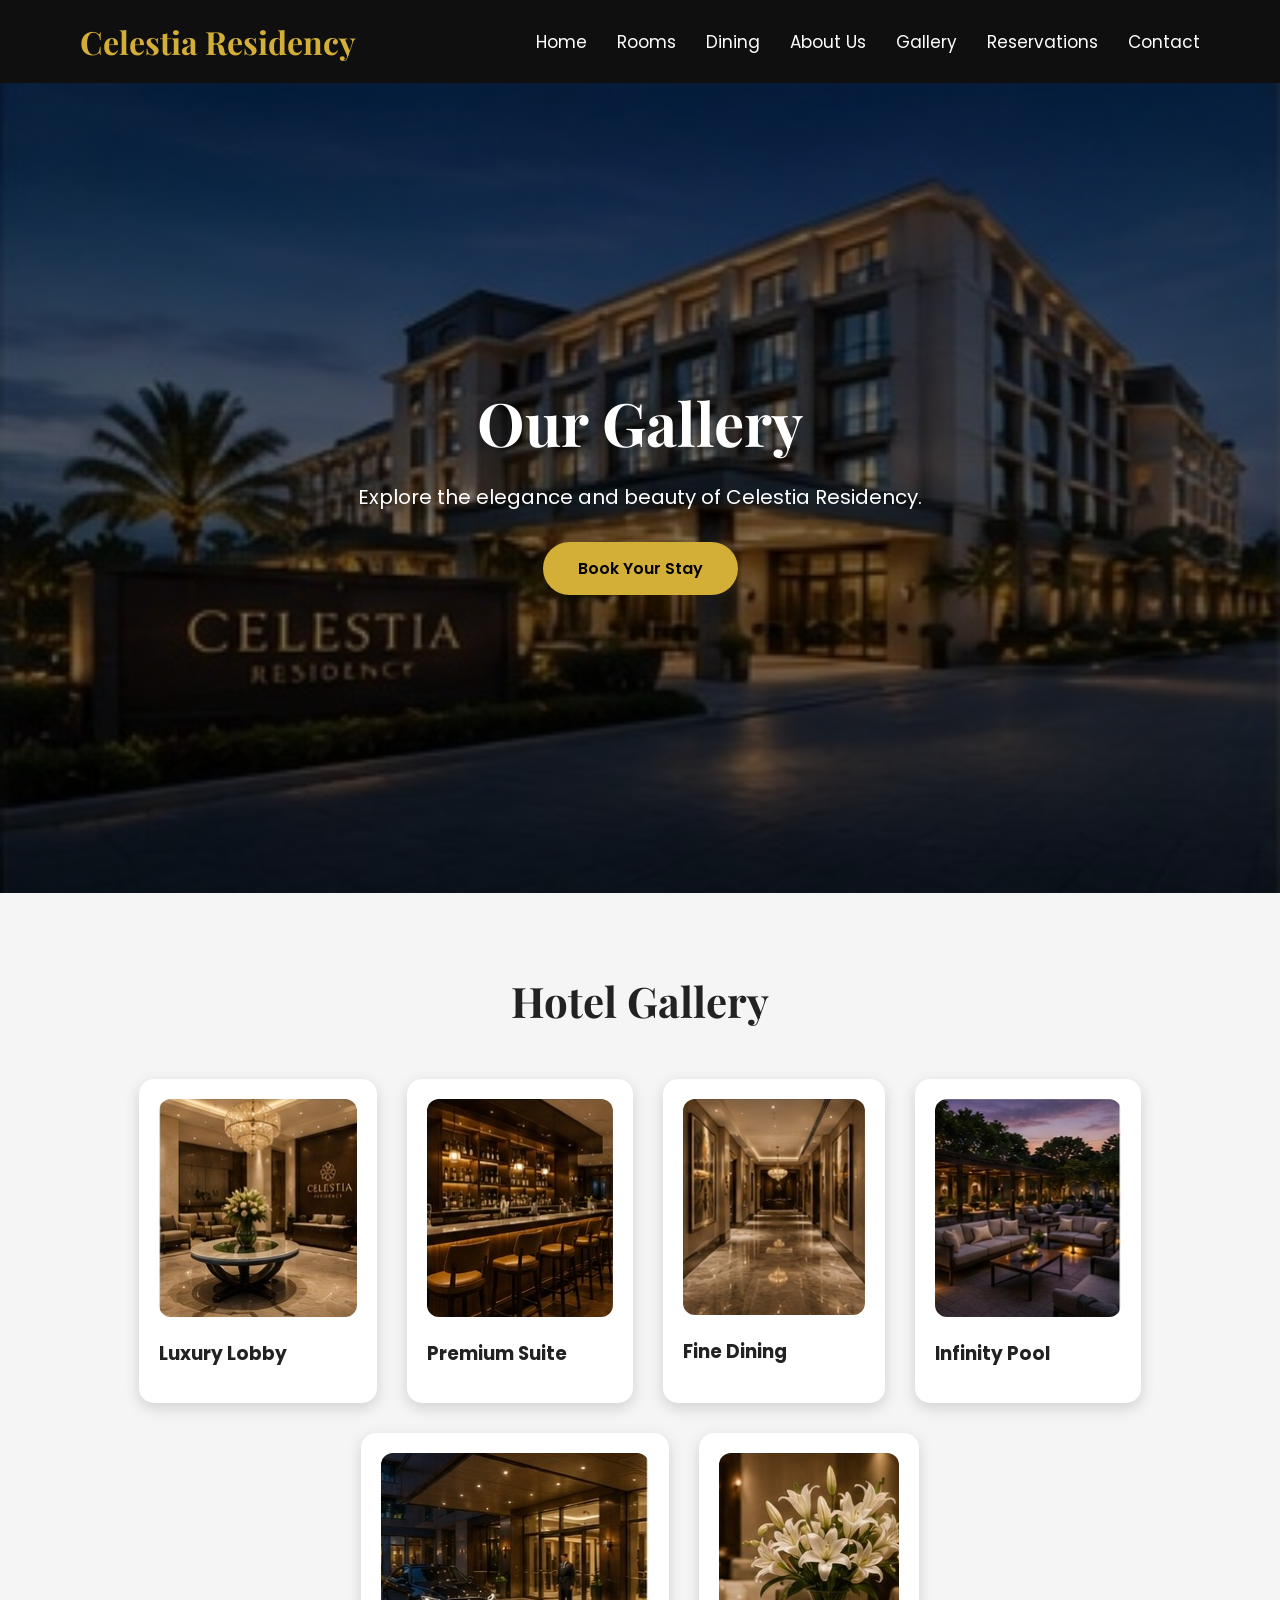
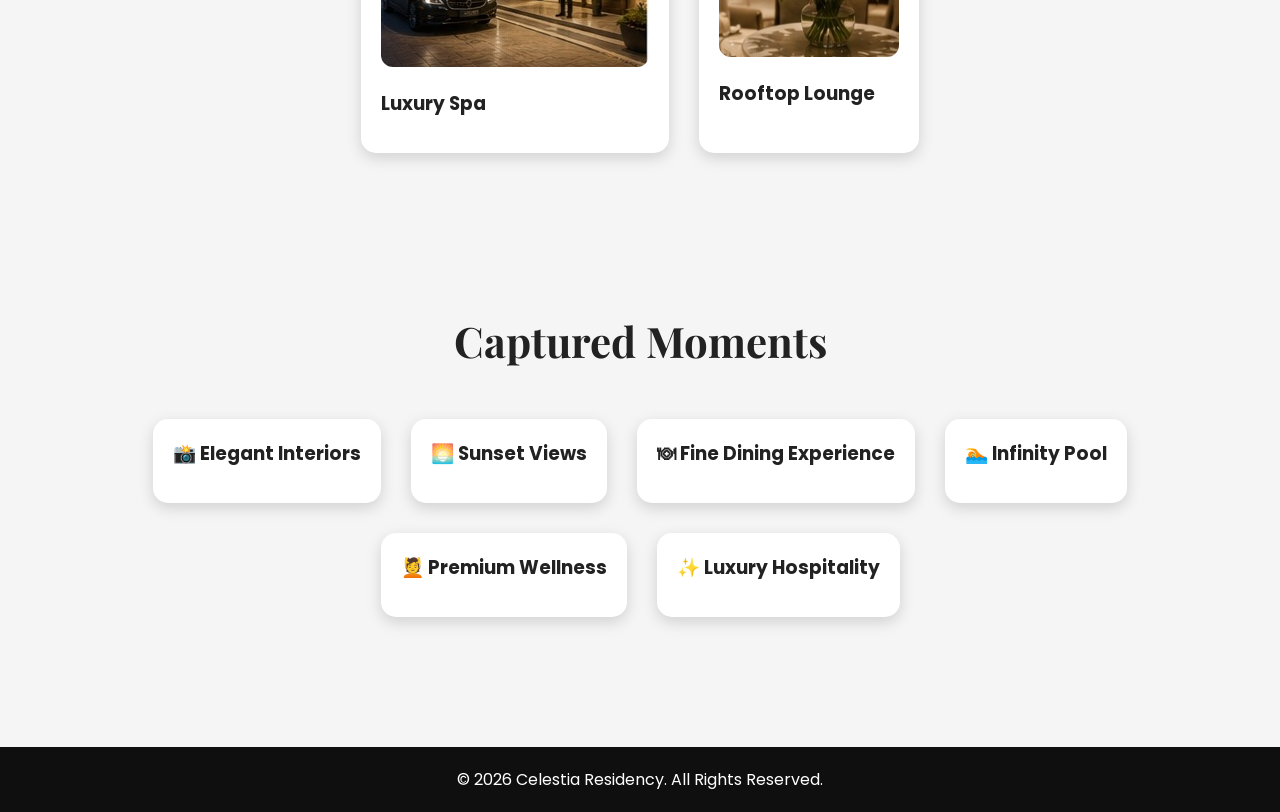
==== gallery.html @ 5d623086 "intial commit" ====
<!DOCTYPE html>
<html lang="en">

<head>
    <meta charset="UTF-8">
    <meta name="viewport" content="width=device-width, initial-scale=1.0">
    <title>Gallery | Celestia Residency</title>

    <link rel="stylesheet" href="css/style.css">
</head>
<meta name="description" content="Celestia Residency is a luxury hotel offering elegant rooms, fine dining, gallery and online reservations.">

<meta name="keywords" content="hotel, luxury hotel, rooms, booking, dining, gallery, Celestia Residency">

<body>

    <header>
        <nav>
            <h1>Celestia Residency</h1>

            <ul>
                <li><a href="index.html">Home</a></li>
                <li><a href="rooms.html">Rooms</a></li>
                <li><a href="dining.html">Dining</a></li>
                <li><a href="about.html">About Us</a></li>
                <li><a href="gallery.html">Gallery</a></li>
                <li><a href="reservations.html">Reservations</a></li>
                <li><a href="contact.html">Contact</a></li>
            </ul>
        </nav>
    </header>

    <section class="hero">
        <div class="hero-content">
            <h2>Our Gallery</h2>

            <p>
                Explore the elegance and beauty of Celestia Residency.
            </p>

            <a href="reservations.html" class="btn">
            Book Your Stay
        </a>
        </div>
    </section>

    <section class="rooms">

        <h2 class="section-title">Hotel Gallery</h2>

        <div class="room-container">

            <div class="card">
                <img src="images/gallery1.jpg" alt="Hotel Lobby">
                <h3>Luxury Lobby</h3>
            </div>

            <div class="card">
                <img src="images/gallery2.jpg" alt="Suite">
                <h3>Premium Suite</h3>
            </div>

            <div class="card">
                <img src="images/gallery3.jpg" alt="Restaurant">
                <h3>Fine Dining</h3>
            </div>
            <div class="card">
                <img src="images/gallery4.jpg" alt="Swimming Pool">
                <h3>Infinity Pool</h3>
            </div>

            <div class="card">
                <img src="images/gallery5.jpg" alt="Luxury Spa">
                <h3>Luxury Spa</h3>
            </div>

            <div class="card">
                <img src="images/gallery6.jpg" alt="Rooftop Lounge">
                <h3>Rooftop Lounge</h3>
            </div>

        </div>

    </section>

    <section class="rooms-features">

        <h2 class="section-title">Captured Moments</h2>

        <div class="room-container">

            <div class="card">
                <h3>📸 Elegant Interiors</h3>
            </div>

            <div class="card">
                <h3>🌅 Sunset Views</h3>
            </div>

            <div class="card">
                <h3>🍽 Fine Dining Experience</h3>
            </div>

            <div class="card">
                <h3>🏊 Infinity Pool</h3>
            </div>

            <div class="card">
                <h3>💆 Premium Wellness</h3>
            </div>

            <div class="card">
                <h3>✨ Luxury Hospitality</h3>
            </div>

        </div>

    </section>

    <footer>
        <p>&copy; 2026 Celestia Residency. All Rights Reserved.</p>
    </footer>

    <script src="js/script.js"></script>

</body>

</html>
---- css/style.css ----
/* Google Font */

@import url('https://fonts.googleapis.com/css2?family=Playfair+Display:wght@600;700&family=Poppins:wght@300;400;500;600&display=swap');
* {
    margin: 0;
    padding: 0;
    box-sizing: border-box;
}

body {
    font-family: 'Poppins', sans-serif;
    background: #f5f5f5;
    color: #222;
}


/* Header */

header {
    background: #0f0f0f;
    padding: 20px 80px;
    position: sticky;
    top: 0;
    z-index: 1000;
}

nav {
    display: flex;
    justify-content: space-between;
    align-items: center;
}

nav h1 {
    font-family: 'Playfair Display', serif;
    color: #D4AF37;
    font-size: 32px;
}

nav ul {
    display: flex;
    list-style: none;
}

nav ul li {
    margin-left: 30px;
}

nav ul li a {
    text-decoration: none;
    color: white;
    font-size: 17px;
    transition: 0.3s;
}

nav ul li a:hover {
    color: #D4AF37;
}


/* Hero Section */

.hero {
    height: 90vh;
    display: flex;
    justify-content: center;
    align-items: center;
    text-align: center;
    background: linear-gradient(rgba(0, 0, 0, .5), rgba(0, 0, 0, .5)), url("../images/hotel.jpg");
    background-size: cover;
    background-position: center;
    color: white;
}

.hero-content h2 {
    font-family: 'Playfair Display', serif;
    font-size: 60px;
    margin-bottom: 20px;
}

.hero-content p {
    font-size: 20px;
    margin-bottom: 30px;
}

.btn {
    display: inline-block;
    padding: 14px 35px;
    background: #D4AF37;
    color: #000;
    text-decoration: none;
    border-radius: 30px;
    font-weight: 600;
    transition: .3s;
}

.btn:hover {
    background: white;
}


/* Cards */

.card {
    background: white;
    border-radius: 15px;
    padding: 20px;
    box-shadow: 0 5px 15px rgba(0, 0, 0, .15);
}


/* Footer */

footer {
    background: #0f0f0f;
    color: white;
    text-align: center;
    padding: 20px;
    margin-top: 50px;
}


/* Responsive */

@media(max-width:768px) {
    nav {
        flex-direction: column;
    }
    nav ul {
        flex-direction: column;
        text-align: center;
    }
    nav ul li {
        margin: 12px 0;
    }
    .hero-content h2 {
        font-size: 40px;
    }
}


/* Rooms CSS */

.rooms,
.rooms-features {
    padding: 80px;
}

.section-title {
    text-align: center;
    font-size: 42px;
    font-family: 'Playfair Display', serif;
    margin-bottom: 50px;
}

.room-container {
    display: flex;
    justify-content: center;
    gap: 30px;
    flex-wrap: wrap;
}

.card img {
    width: 100%;
    border-radius: 12px;
    margin-bottom: 15px;
}

.card h3 {
    margin-bottom: 15px;
}

.card h4 {
    color: #D4AF37;
    margin: 15px 0;
}
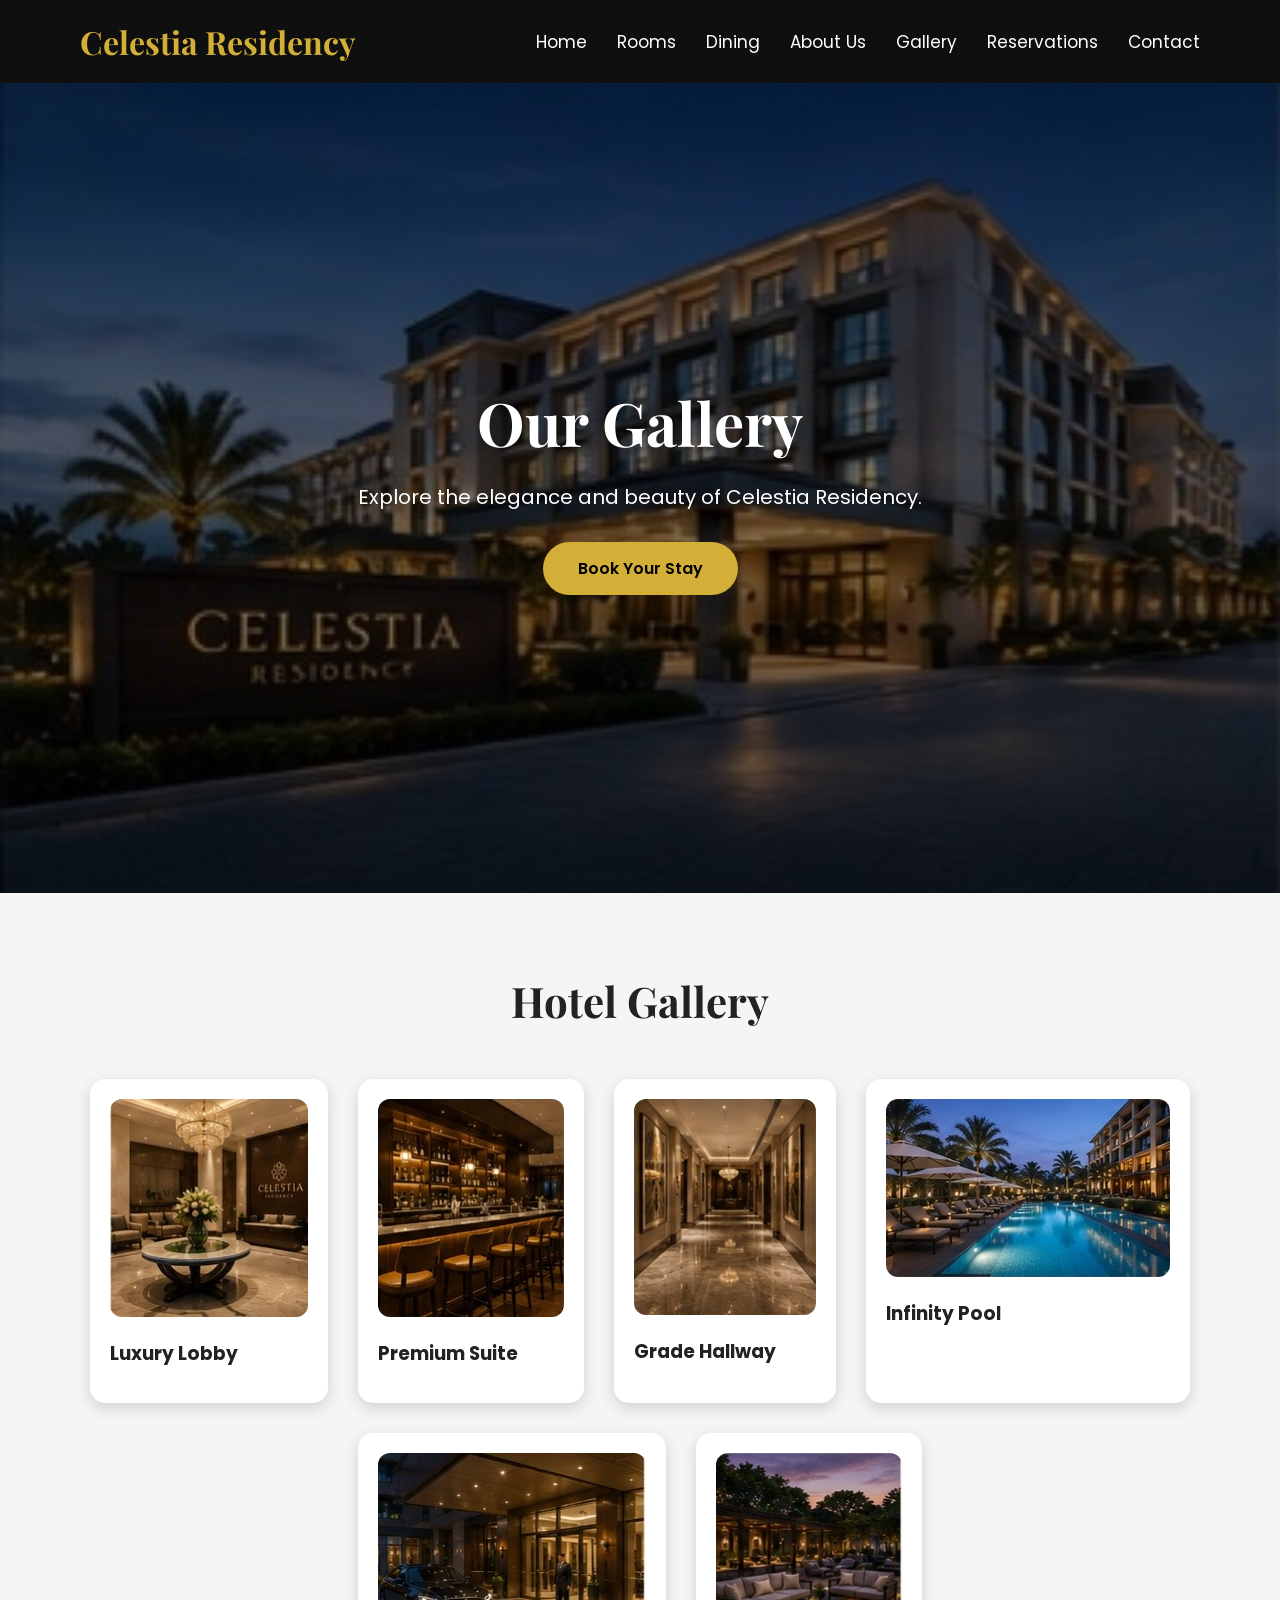
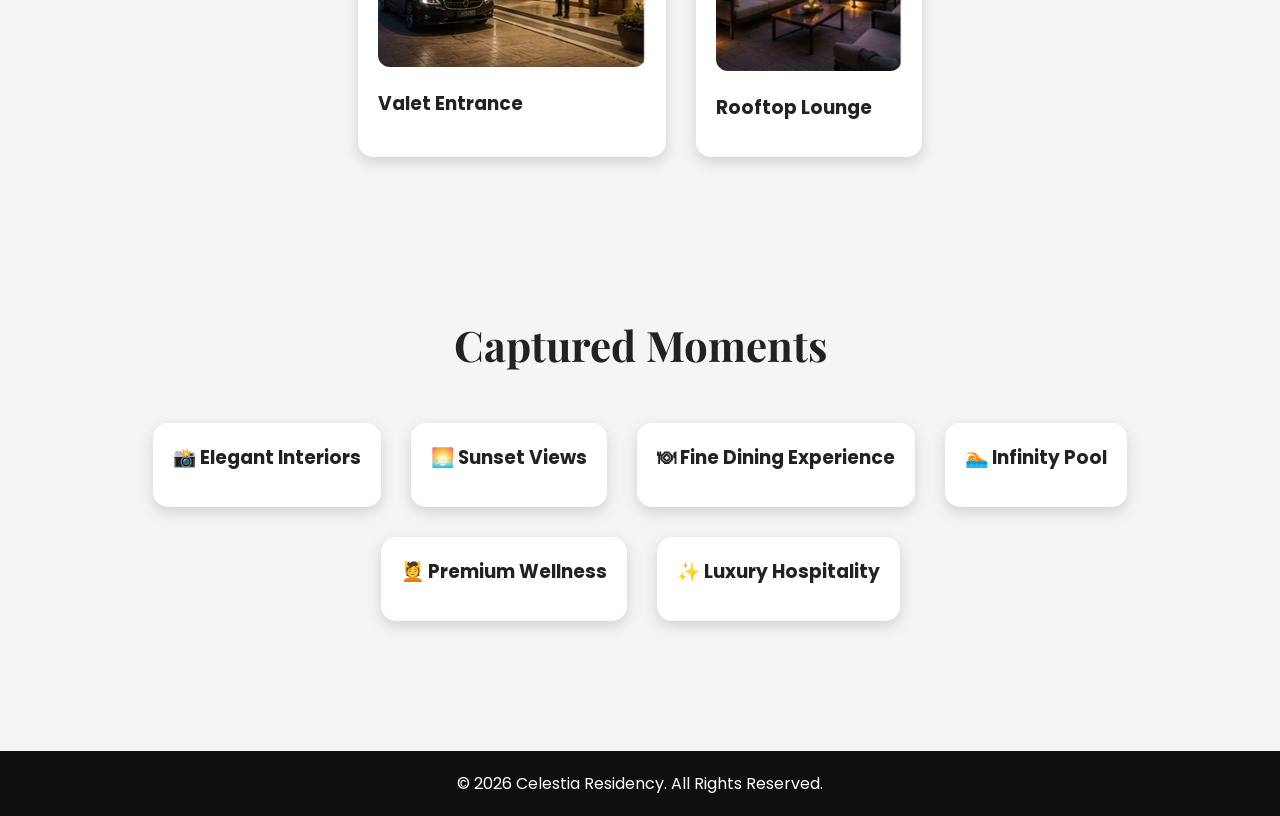
==== commit c3a7970e: "Updated dining page and room images" ====
--- a/gallery.html
+++ b/gallery.html
@@ -62,20 +62,20 @@
 
             <div class="card">
                 <img src="images/gallery3.jpg" alt="Restaurant">
-                <h3>Fine Dining</h3>
+                <h3>Grade Hallway</h3>
             </div>
             <div class="card">
-                <img src="images/gallery4.jpg" alt="Swimming Pool">
+                <img src="images/pool.jpg" alt="Swimming Pool">
                 <h3>Infinity Pool</h3>
             </div>
 
             <div class="card">
-                <img src="images/gallery5.jpg" alt="Luxury Spa">
-                <h3>Luxury Spa</h3>
+                <img src="images/gallery5.jpg" alt="Valet Entrance">
+                <h3>Valet Entrance</h3>
             </div>
 
             <div class="card">
-                <img src="images/gallery6.jpg" alt="Rooftop Lounge">
+                <img src="images/gallery4.jpg" alt="Rooftop Lounge">
                 <h3>Rooftop Lounge</h3>
             </div>
 
